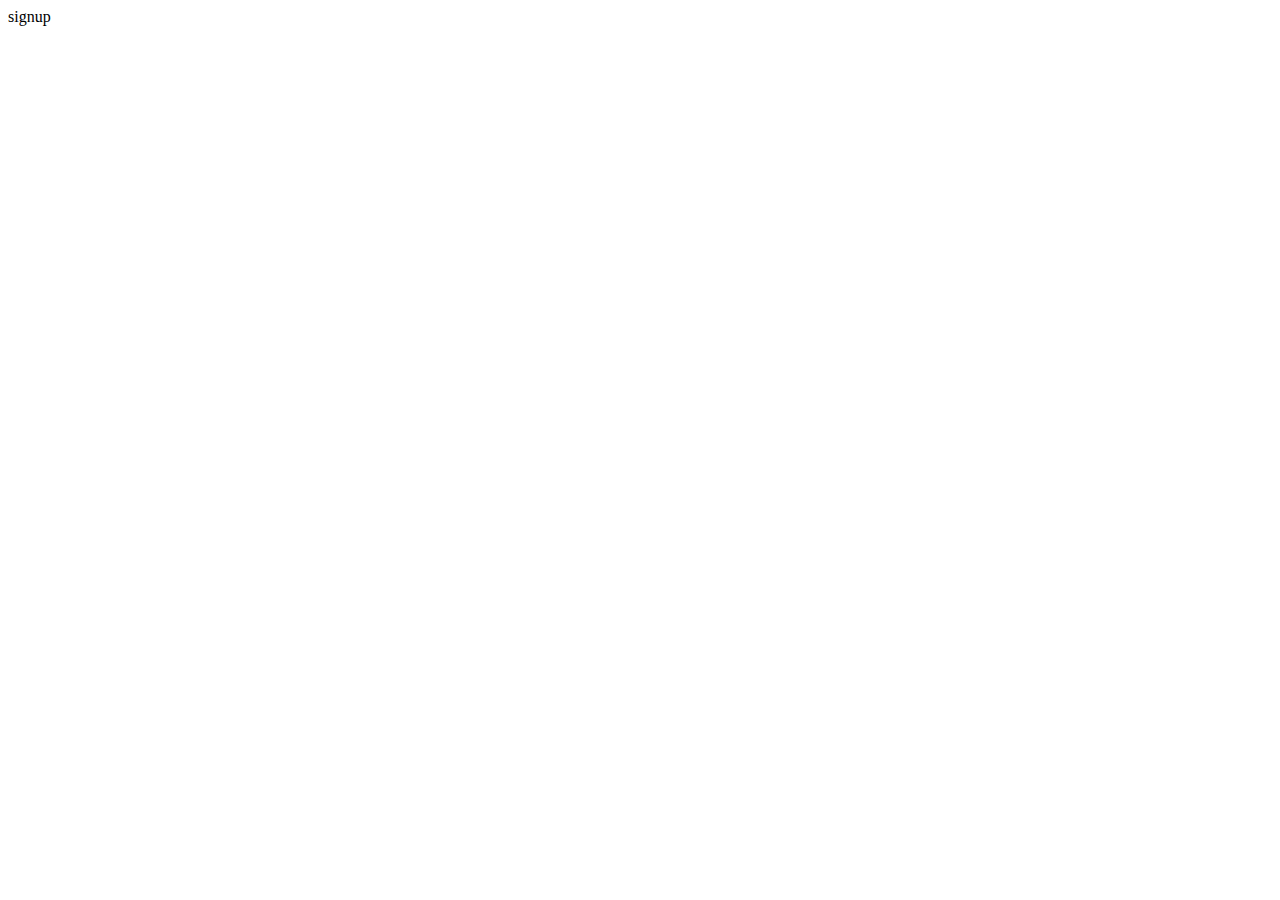
==== signup.html @ acc8cafd "Create signup.html" ====
<!DOCTYPE html>
<html lang="en">
<head>
    <meta charset="UTF-8">
    <meta name="viewport" content="width=device-width, initial-scale=1.0">
    <title>Sign Up</title>
</head>
<body>
    signup
</body>
</html>
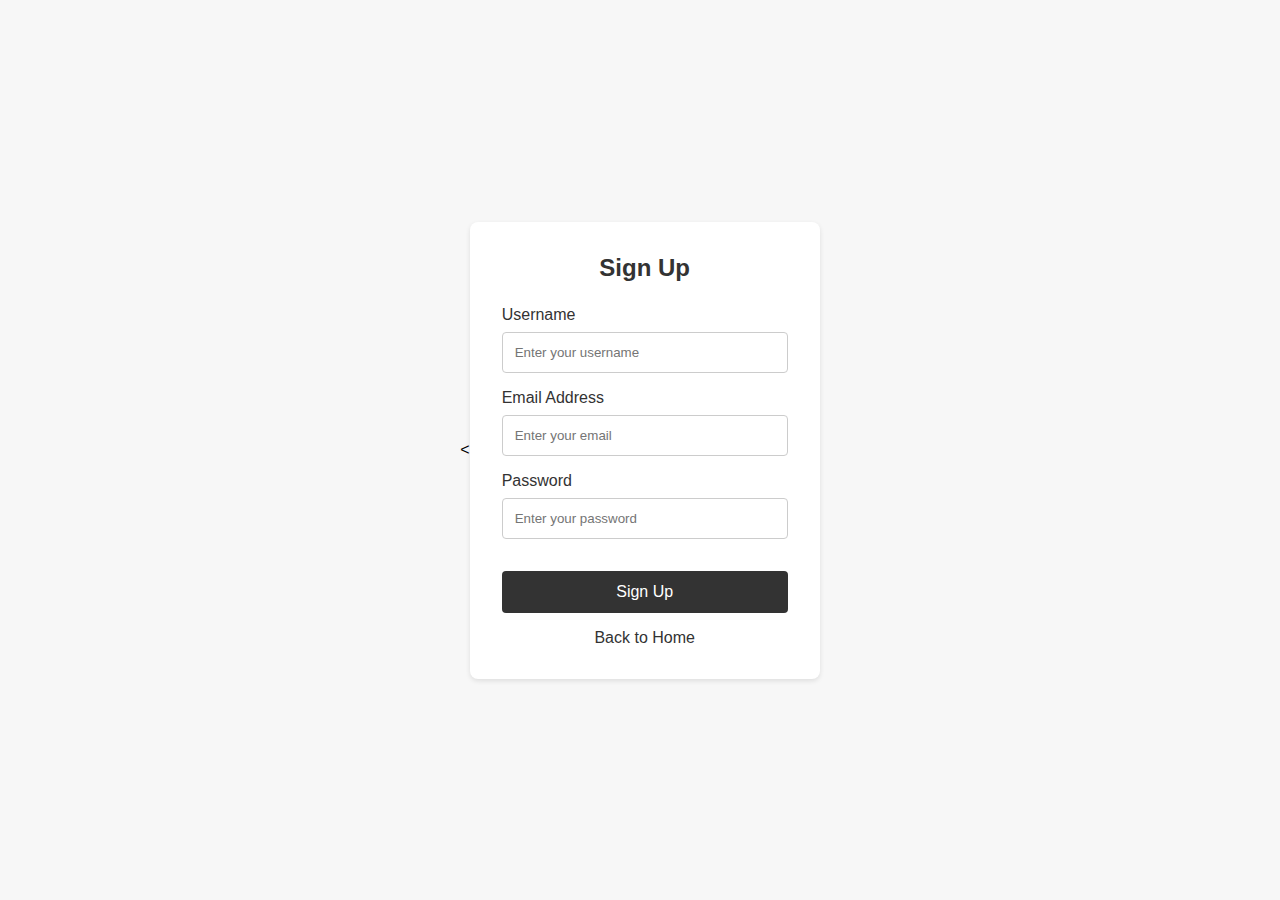
==== commit 07ba9288: "Update signup.html" ====
--- a/signup.html
+++ b/signup.html
@@ -1,11 +1,130 @@
-<!DOCTYPE html>
+<<!DOCTYPE html>
 <html lang="en">
 <head>
-    <meta charset="UTF-8">
-    <meta name="viewport" content="width=device-width, initial-scale=1.0">
-    <title>Sign Up</title>
+  <meta charset="UTF-8">
+  <title>Sign Up</title>
+  <style>
+    * {
+      margin: 0;
+      padding: 0;
+      box-sizing: border-box;
+      font-family: Arial, sans-serif;
+    }
+
+    body {
+      background-color: #f7f7f7;
+      display: flex;
+      justify-content: center;
+      align-items: center;
+      min-height: 100vh;
+    }
+
+    .signup-container {
+      background-color: #fff;
+      padding: 2rem;
+      border-radius: 8px;
+      box-shadow: 0 2px 5px rgba(0,0,0,0.1);
+      width: 350px;
+    }
+
+    h2 {
+      margin-bottom: 1.5rem;
+      text-align: center;
+      color: #333;
+    }
+
+    .form-group {
+      margin-bottom: 1rem;
+    }
+
+    label {
+      display: block;
+      margin-bottom: 0.5rem;
+      color: #333;
+    }
+
+    input[type="text"],
+    input[type="email"],
+    input[type="password"] {
+      width: 100%;
+      padding: 0.75rem;
+      border: 1px solid #ccc;
+      border-radius: 4px;
+    }
+
+    .signup-button {
+      width: 100%;
+      padding: 0.75rem;
+      border: none;
+      border-radius: 4px;
+      background-color: #333;
+      color: #fff;
+      font-size: 1rem;
+      cursor: pointer;
+      margin-top: 1rem;
+    }
+
+    .signup-button:hover {
+      background-color: #555;
+    }
+
+    .back-to-home {
+      display: inline-block;
+      margin-top: 1rem;
+      text-decoration: none;
+      color: #333;
+      text-align: center;
+      width: 100%;
+    }
+
+    .back-to-home:hover {
+      text-decoration: underline;
+    }
+
+  </style>
 </head>
 <body>
-    signup
+  <div class="signup-container">
+    <h2>Sign Up</h2>
+    <form action="#" method="POST">
+      <div class="form-group">
+        <label for="username">Username</label>
+        <input 
+          type="text" 
+          id="username" 
+          name="username" 
+          placeholder="Enter your username" 
+          required
+        >
+      </div>
+
+      <div class="form-group">
+        <label for="email">Email Address</label>
+        <input 
+          type="email" 
+          id="email" 
+          name="email" 
+          placeholder="Enter your email" 
+          required
+        >
+      </div>
+
+      <div class="form-group">
+        <label for="password">Password</label>
+        <input 
+          type="password" 
+          id="password" 
+          name="password" 
+          placeholder="Enter your password" 
+          required
+        >
+      </div>
+
+      <button type="submit" class="signup-button">Sign Up</button>
+    </form>
+
+    <!-- Link back to main landing page -->
+    <a href="index.html" class="back-to-home">Back to Home</a>
+  </div>
 </body>
-</html>+</html>
